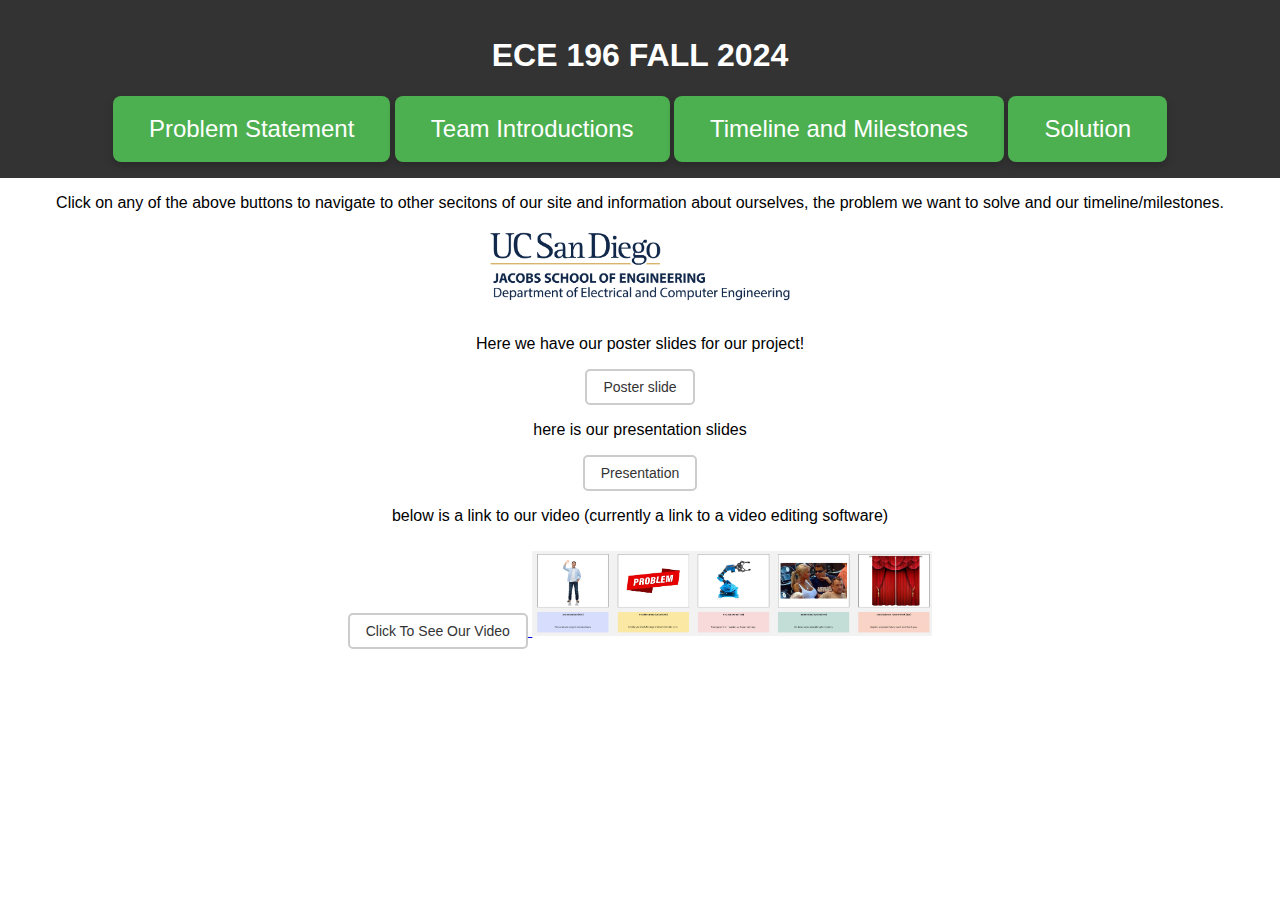
==== index.html @ dc6d7dc0 "Update index.html" ====
<!-- index.html -->
<!DOCTYPE html>
<html lang="en">
<head>
    <meta charset="UTF-8">
    <meta name="viewport" content="width=device-width, initial-scale=1.0">
    <title>Main Page</title>
    <link rel="stylesheet" href="/style.css">
</head>
<body>
    <header>
        <h1>ECE 196 FALL 2024</h1>
        <nav>
            <button onclick="window.location.href='Prob_state.html'"class="tab-button">Problem Statement</button>
            <button onclick="window.location.href='team_intro.html'"class="tab-button">Team Introductions</button>
            <button onclick="window.location.href='time_mile.html'"class="tab-button">Timeline and Milestones</button>
	    <button onclick="window.location.href='Solution.html'"class="tab-button">Solution</button>
        </nav>
    </header>
    <main>
	    <div style="text-align: center;">
        <p> Click on any of the above buttons to navigate to other secitons of our site and information about ourselves,
            the problem we want to solve and our timeline/milestones.
        <p>
		
		<!-- Image placeholders -->
        <div class="image-container">
		<br>
		<img src="Images/UCSDLogo-JSOE.jpg" width="300" alt="Jacobs School of Engineering ECE" class="landing-image">
		<br>
            </div>
		<br>

		
        <p>Here we have our poster slides for our project!</p>
        <a href="https://docs.google.com/presentation/d/1uLqHj6CnNL7vYYK4w7sc5yEFfD9-8J_napIeszZ2U1k/edit?usp=sharing" target="_blank">
        <button class="glowing-button">Poster slide</button>
    </a>
		    <br>
	<p> here is our presentation slides</p>
        <a href="https://docs.google.com/presentation/d/1ReiP0IZz2-Gu8rju0WL0_lxrrLKEd3Q5HhPu3-lJkPw/edit?usp=sharing" target="_blank">
        <button class="glowing-button">Presentation</button>
    </a>
		    
        <p>below is a link to our video (currently a link to a video editing software)</p>

        <a href="https://www.blackmagicdesign.com/products/davinciresolve" target="_blank">
        <button class="glowing-button">Click To See Our Video</button>
	</a>
	<img src="Images/Storyboard.jpg" width="400" alt="Video Storyboard" style="margin-top: 10px;">
      
    </main>
	<script src="scripts.js"></script>
</body>
</html>
---- style.css ----
/* General Styles */
body {
    font-family: Arial, sans-serif;
    margin: 0;
    padding: 0;
}
.image-container {
    display: flex;
    justify-content: center;
    gap: 20px;
    margin-top: 20px; /* Optional: add space above images /
}

.landing-image {
    max-width: 150px; / Adjust size as needed /
    height: auto;
    border-radius: 8px; / Optional: rounded corners /
    box-shadow: 0 4px 8px rgba(0, 0, 0, 0.2); / Optional: subtle shadow */
}
/* Center the team member sections and images */
.team-member {
    text-align: center;
    margin: 20px;
}
.pdf-viewer {
    width: 100%;
    height: 500px; 
    overflow: auto; 
    border: 1px solid #ccc;
}
.glowing-button {
    display: inline-block;
    padding: 8px 16px; /* Small padding for a compact button */
    font-size: 14px; /* Small text */
    background-color: transparent; /* Button has same background color as the page */
    color: #333; /* Default text color */
    border: 2px solid #ccc; /* Subtle border color by default */
    border-radius: 5px;
    cursor: pointer;
    transition: all 0.5s ease; /* Smooth transition for hover effect */
}



/* Button item (each button with text above and below) */
.button-item {
    text-align: center; /* Center the text and button inside each item */
    margin-bottom: 20px;
    transition: all 0.5s ease; /* Smooth transition for hover effect */
    
}

/* Text above the button */
.button-text-top {
    font-size: 1.2em;
    margin-bottom: 0.5em;
}

/* Text below the button */
.button-text-bottom {
    font-size: 1em;
    margin-top: 0.5em;
}


.glowing-button:hover {
    border-color: #4CAF50; /* Green border on hover */
    box-shadow: 0 0 10px rgba(76, 175, 80, 0.8); /* Glowing effect */
    color: #4CAF50; /* Change text color to match the glow */
}
.clickable-image {
    cursor: pointer;
    border-radius: 8px;
    transition: transform 0.3s;
}

.clickable-image:hover {
    transform: scale(1.1); /* Enlarge on hover */
}

/* Modal styles */
.modal {
    display: none; /* Hidden by default */
    position: fixed;
    z-index: 1;
    left: 0;
    top: 0;
    width: 100%;
    height: 100%;
    overflow: auto;
    background-color: rgba(0, 0, 0, 0.7); /* Black background with opacity */
}

/* Modal content box */
.modal-content {
    background-color: #fff;
    margin: 10% auto;
    padding: 20px;
    border: 1px solid #888;
    width: 80%;
    max-width: 600px;
    border-radius: 8px;
    text-align: center;
}

/* Close button for modal */
.close {
    color: #aaa;
    float: right;
    font-size: 24px;
    font-weight: bold;
    cursor: pointer;
}

.close:hover,
.close:focus {
    color: black;
    text-decoration: none;
}
header {
    background: #333;
    color: white;
    text-align: center;
    padding: 1em;
}

/* About Section */
.about-section .profile-card {
    text-align: center;
    padding: 2em;
}

.profile-card img {
    border-radius: 50%;
    width: 150px;
}

/* Projects Section */
.projects-section .project-grid {
    display: grid;
    grid-template-columns: repeat(auto-fit, minmax(200px, 1fr));
    gap: 1em;
    padding: 2em;
}

/* Contact Section */
.contact-section form {
    display: flex;
    flex-direction: column;
    max-width: 400px;
    margin: 0 auto;
    padding: 2em;
}

/* Gallery Section */
.gallery-section .gallery-grid {
    display: grid;

    grid-template-columns: repeat(auto-fit, minmax(150px, 1fr));
    gap: 1em;
    padding: 2em;
}



/* Styling for the buttons */
.tab-button {
    background-color: #4CAF50; /* Green background */
    color: white; /* White text */
    font-size: 1.5em; /* Bigger font size */
    padding: 0.8em 1.5em; /* Larger padding for bigger buttons */
    border: none; /* Remove border */
    border-radius: 8px; /* Rounded corners */
    box-shadow: 0 4px 8px rgba(0, 0, 0, 0.2); /* Shadow effect */
    cursor: pointer;
    transition: all 0.3s ease; /* Smooth transition for hover effects */
}

/* Center the text on the button */
.tab-button:focus,
.tab-button:hover {
    background-color: #45a049; /* Darker green on hover */
    transform: translateY(-2px); /* Lift effect */
    box-shadow: 0 6px 12px rgba(0, 0, 0, 0.2); /* Deepened shadow */
}

/* Selected or Active Tab Effect */
.tab-button.active {
    background-color: #333; /* Different color for active state */
    color: white;
}
/* Centered section styling */
.center-section {
    display: flex;
    justify-content: center;
    align-items: center;
    height: 80vh; /* Occupy 80% of viewport height to center vertically */
    text-align: center;
}

/* Container for buttons */
.button-container {
    display: flex;
    flex-direction: column;
    gap: 1em; /* Space between buttons */
}

/* Back Button Styling */
.back-button {
    position: absolute;
    top: 20px;
    left: 20px;
    padding: 10px 20px;
    font-size: 1.2em;
    color: white;
    background-color: #e74c3c; /* Red color */
    border: none;
    border-radius: 8px;
    box-shadow: 0 4px 8px rgba(0, 0, 0, 0.2); /* Shadow effect */
    cursor: pointer;
    text-decoration: none;
    transition: all 0.3s ease;
}

.back-button:hover {
    background-color: #c0392b; /* Darker red on hover */
    transform: translateY(-2px); /* Lift effect */
    box-shadow: 0 6px 12px rgba(0, 0, 0, 0.2); /* Deepened shadow */
}
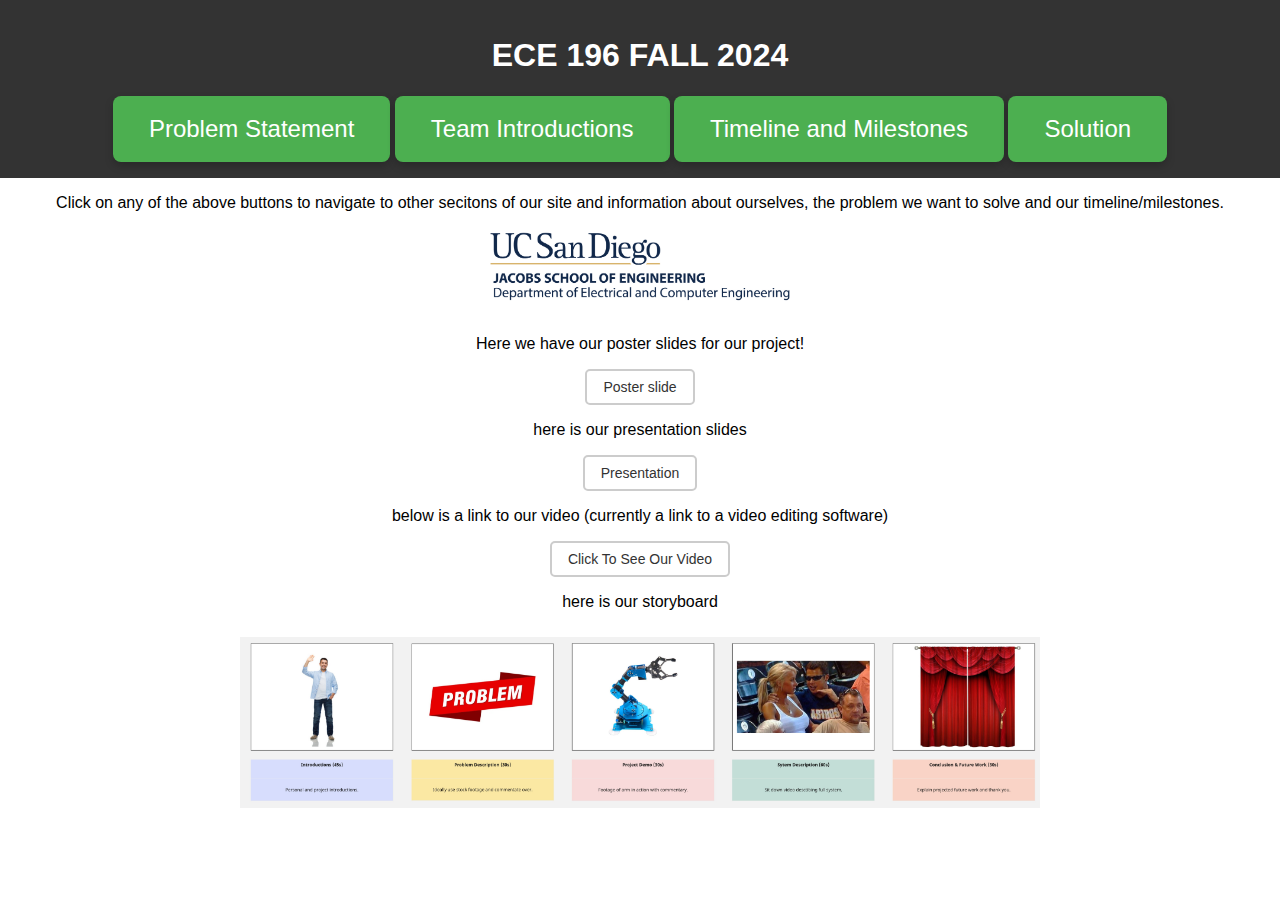
==== commit 5b23fb2c: "Update index.html" ====
--- a/index.html
+++ b/index.html
@@ -43,11 +43,13 @@
     </a>
 		    
         <p>below is a link to our video (currently a link to a video editing software)</p>
-
+	
         <a href="https://www.blackmagicdesign.com/products/davinciresolve" target="_blank">
         <button class="glowing-button">Click To See Our Video</button>
 	</a>
-	<img src="Images/Storyboard.jpg" width="400" alt="Video Storyboard" style="margin-top: 10px;">
+		       <br>
+	<p> here is our storyboard</p>
+	<img src="Images/Storyboard.jpg" width="800" alt="Video Storyboard" style="margin-top: 10px;">
       
     </main>
 	<script src="scripts.js"></script>
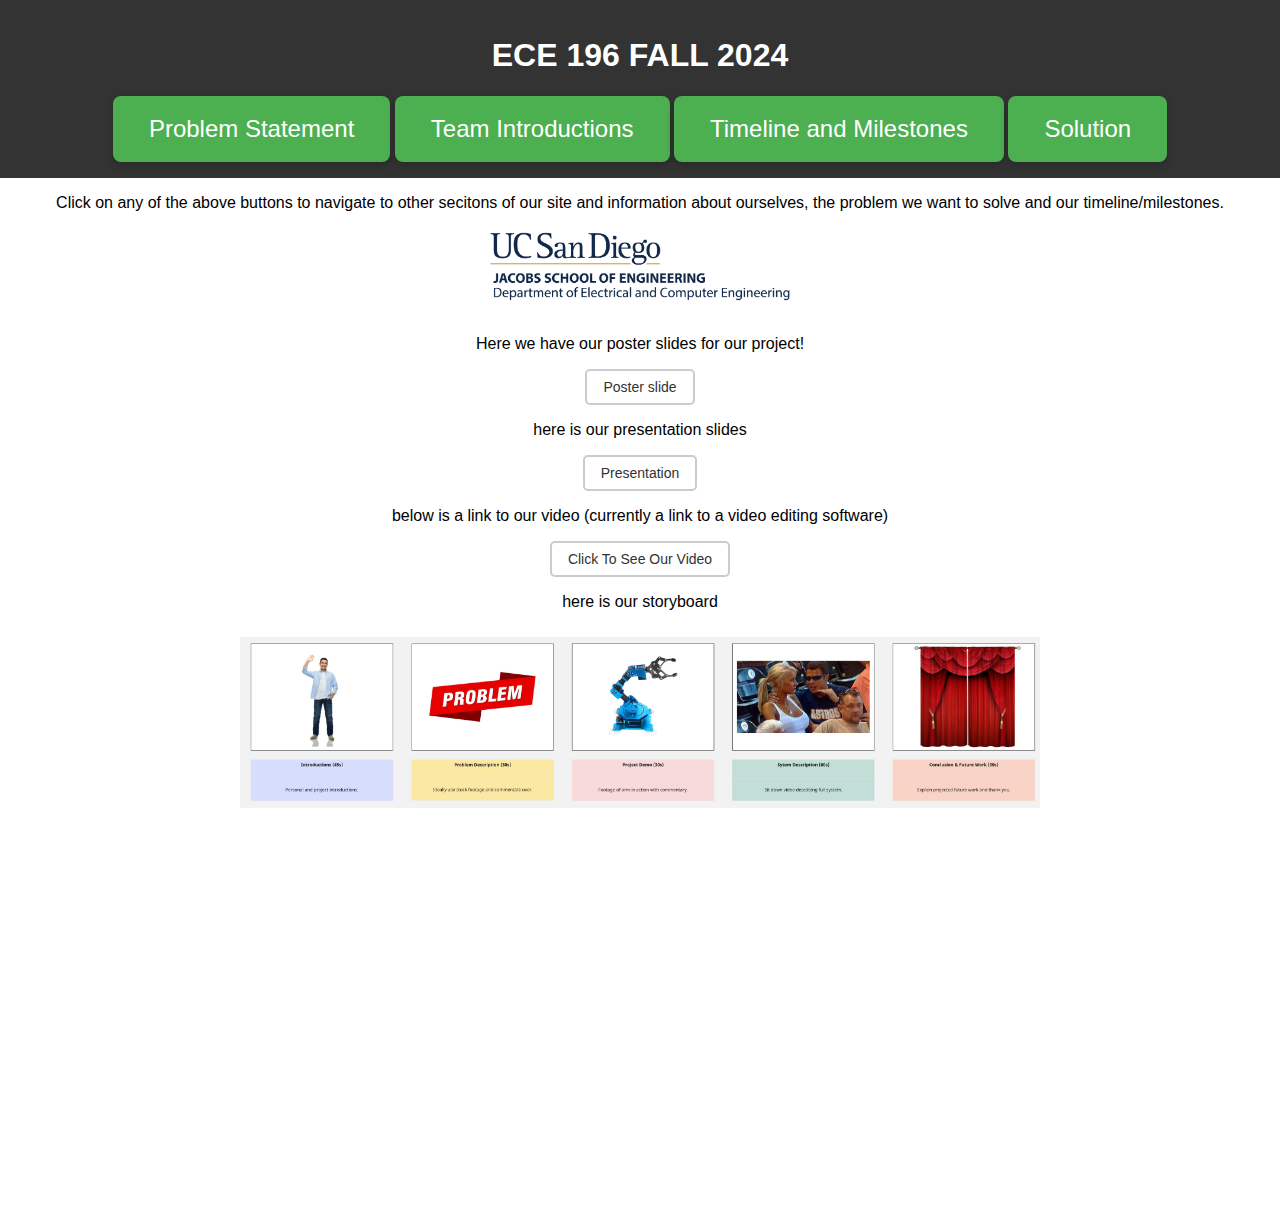
==== commit e060a1dc: "Update index.html" ====
--- a/index.html
+++ b/index.html
@@ -6,6 +6,27 @@
     <meta name="viewport" content="width=device-width, initial-scale=1.0">
     <title>Main Page</title>
     <link rel="stylesheet" href="/style.css">
+	<style>
+        /* Styles to add space at the bottom of the page */
+        body, html {
+            min-height: 100vh;
+            padding-bottom: 200px; /* Adds extra space at the bottom */
+            box-sizing: border-box;
+        }
+
+        /* Container styling */
+        .container {
+            max-width: 800px; /* Adjust width as desired */
+            margin: 0 auto;
+            padding: 20px;
+            text-align: center;
+        }
+
+        /* Optional: Add margin to the last paragraph for more spacing */
+        .main-content p:last-child {
+            margin-bottom: 50px; /* Adds space below the last paragraph */
+        }
+    </style>
 </head>
 <body>
     <header>
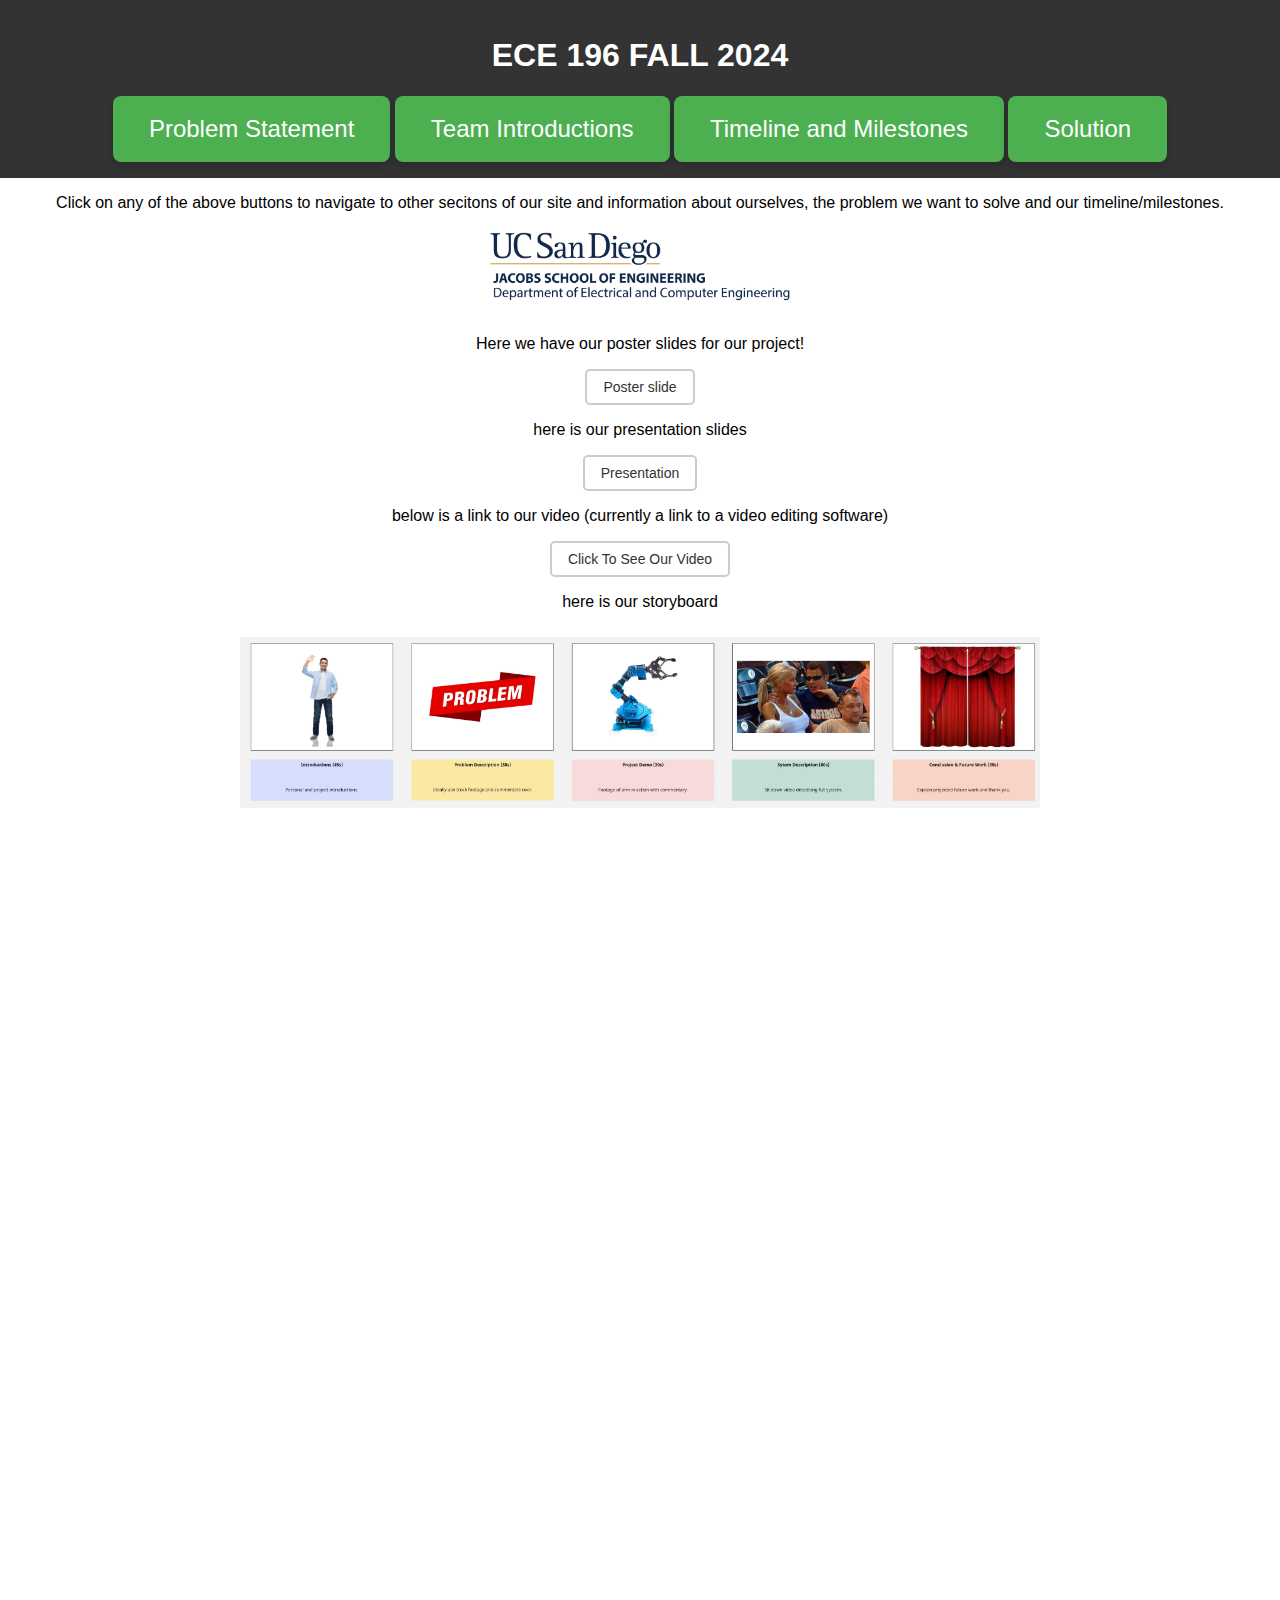
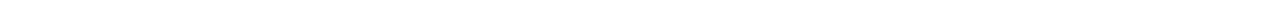
==== commit 73b479e8: "Update index.html" ====
--- a/index.html
+++ b/index.html
@@ -10,7 +10,7 @@
         /* Styles to add space at the bottom of the page */
         body, html {
             min-height: 100vh;
-            padding-bottom: 200px; /* Adds extra space at the bottom */
+            padding-bottom: 400px; /* Adds extra space at the bottom */
             box-sizing: border-box;
         }
 
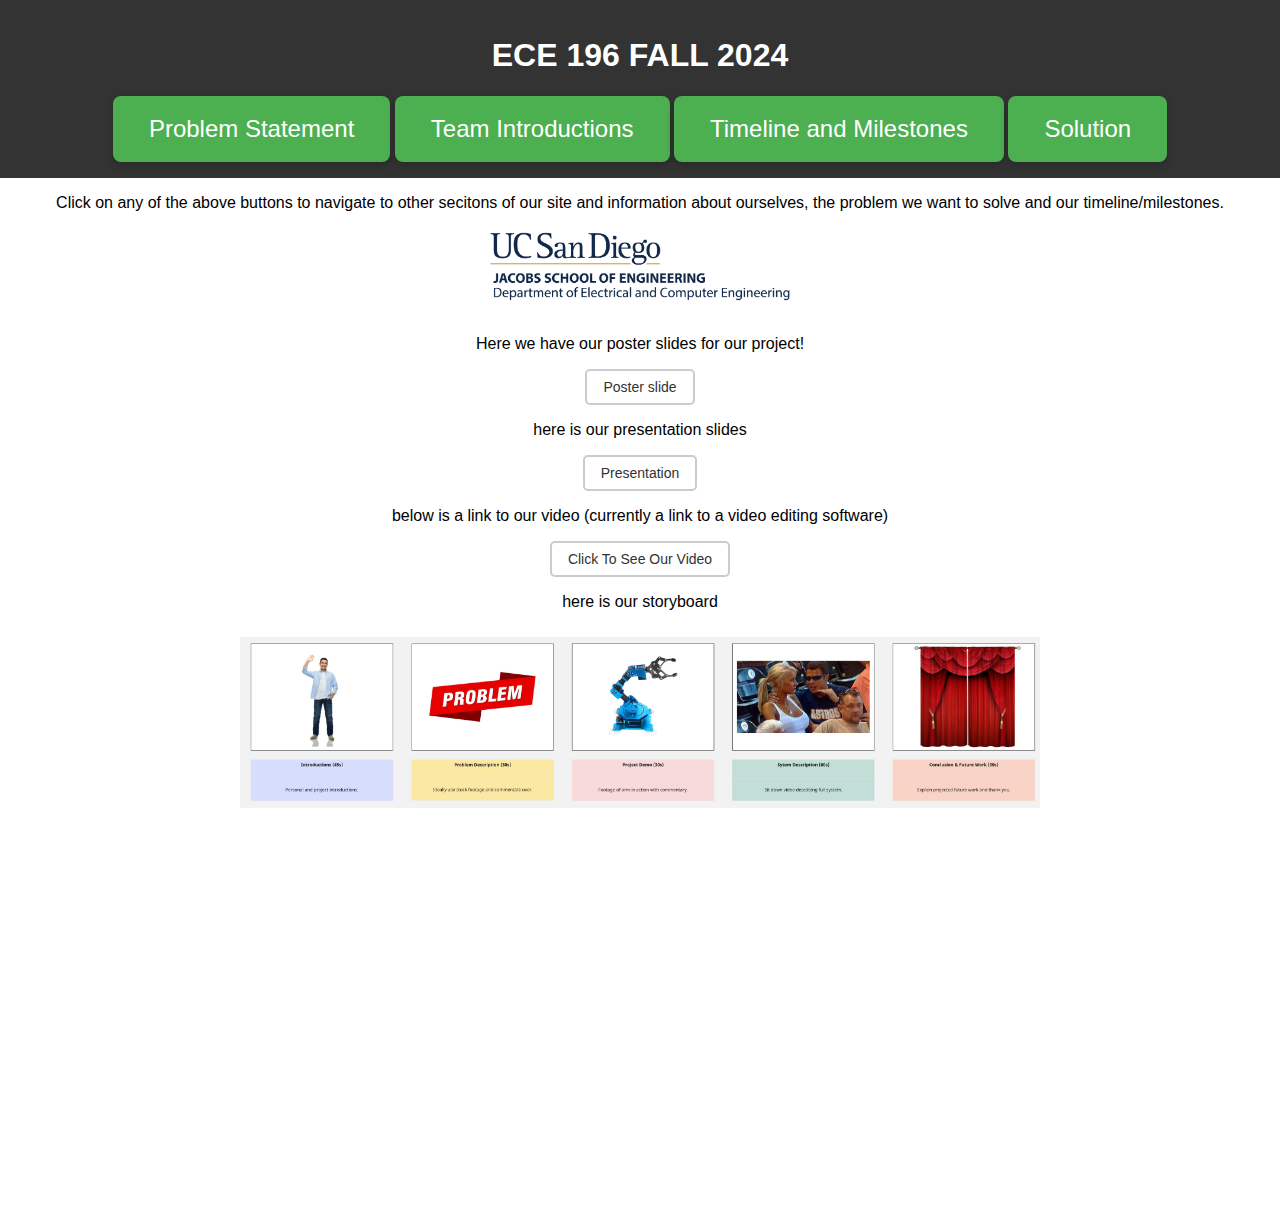
==== commit a501099c: "Update index.html" ====
--- a/index.html
+++ b/index.html
@@ -10,7 +10,7 @@
         /* Styles to add space at the bottom of the page */
         body, html {
             min-height: 100vh;
-            padding-bottom: 400px; /* Adds extra space at the bottom */
+            padding-bottom: 200px; /* Adds extra space at the bottom */
             box-sizing: border-box;
         }
 
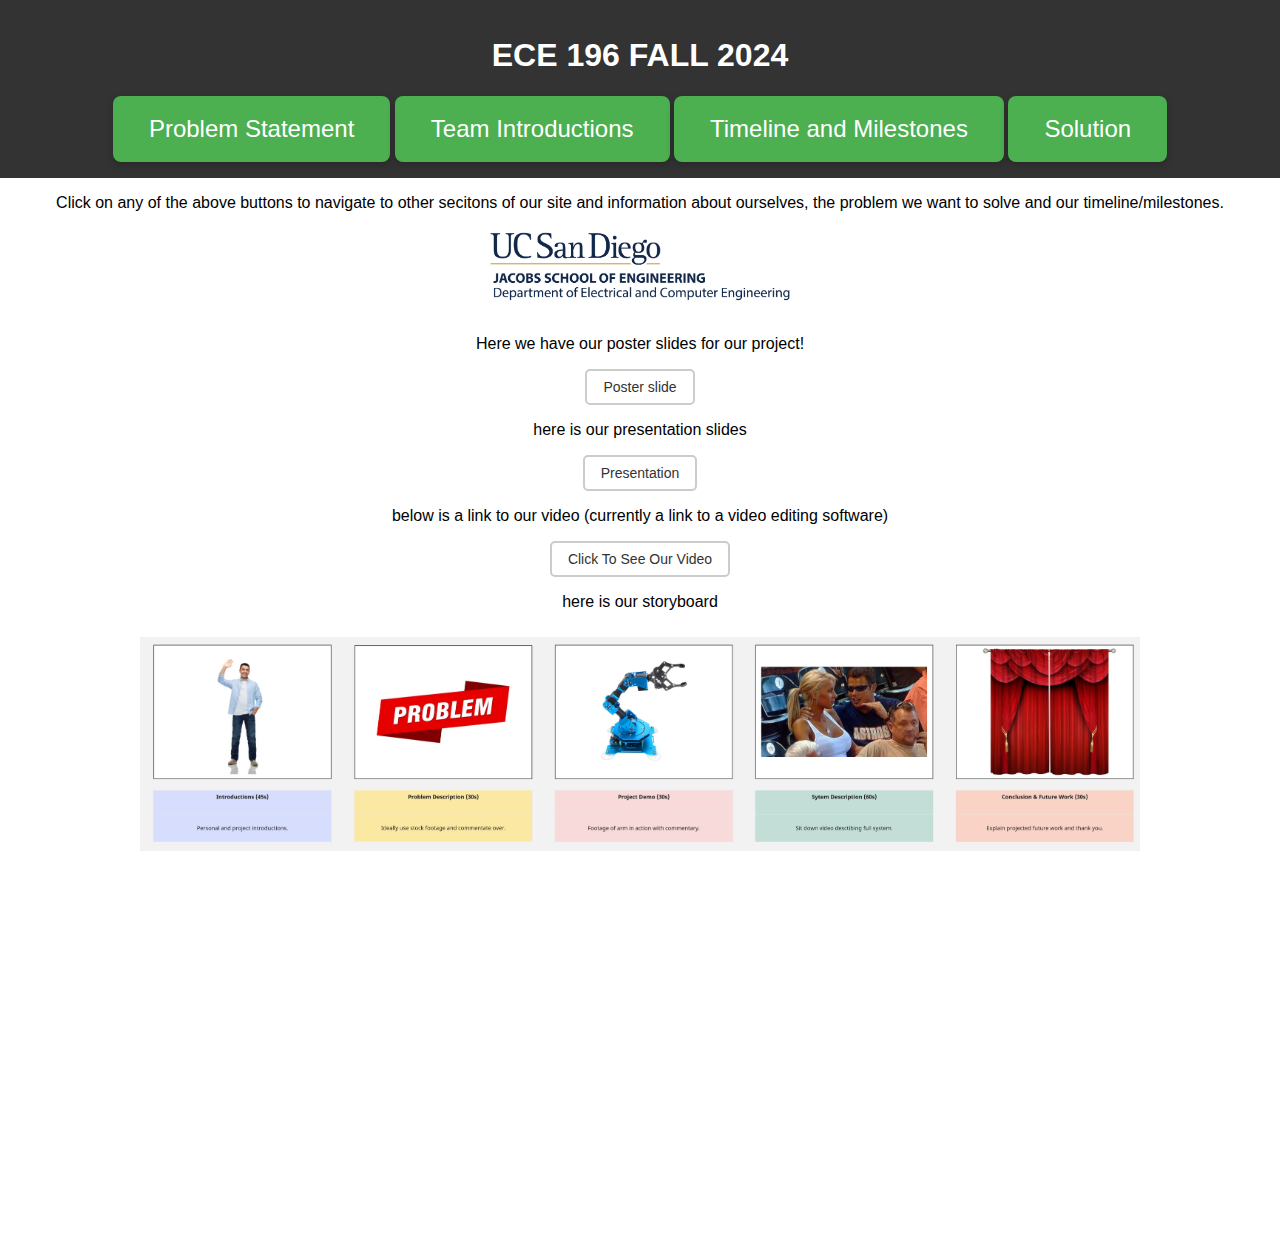
==== commit 5f76ae36: "Update index.html" ====
--- a/index.html
+++ b/index.html
@@ -70,7 +70,7 @@
 	</a>
 		       <br>
 	<p> here is our storyboard</p>
-	<img src="Images/Storyboard.jpg" width="800" alt="Video Storyboard" style="margin-top: 10px;">
+	<img src="Images/Storyboard.jpg" width="1000" alt="Video Storyboard" style="margin-top: 10px;">
       
     </main>
 	<script src="scripts.js"></script>
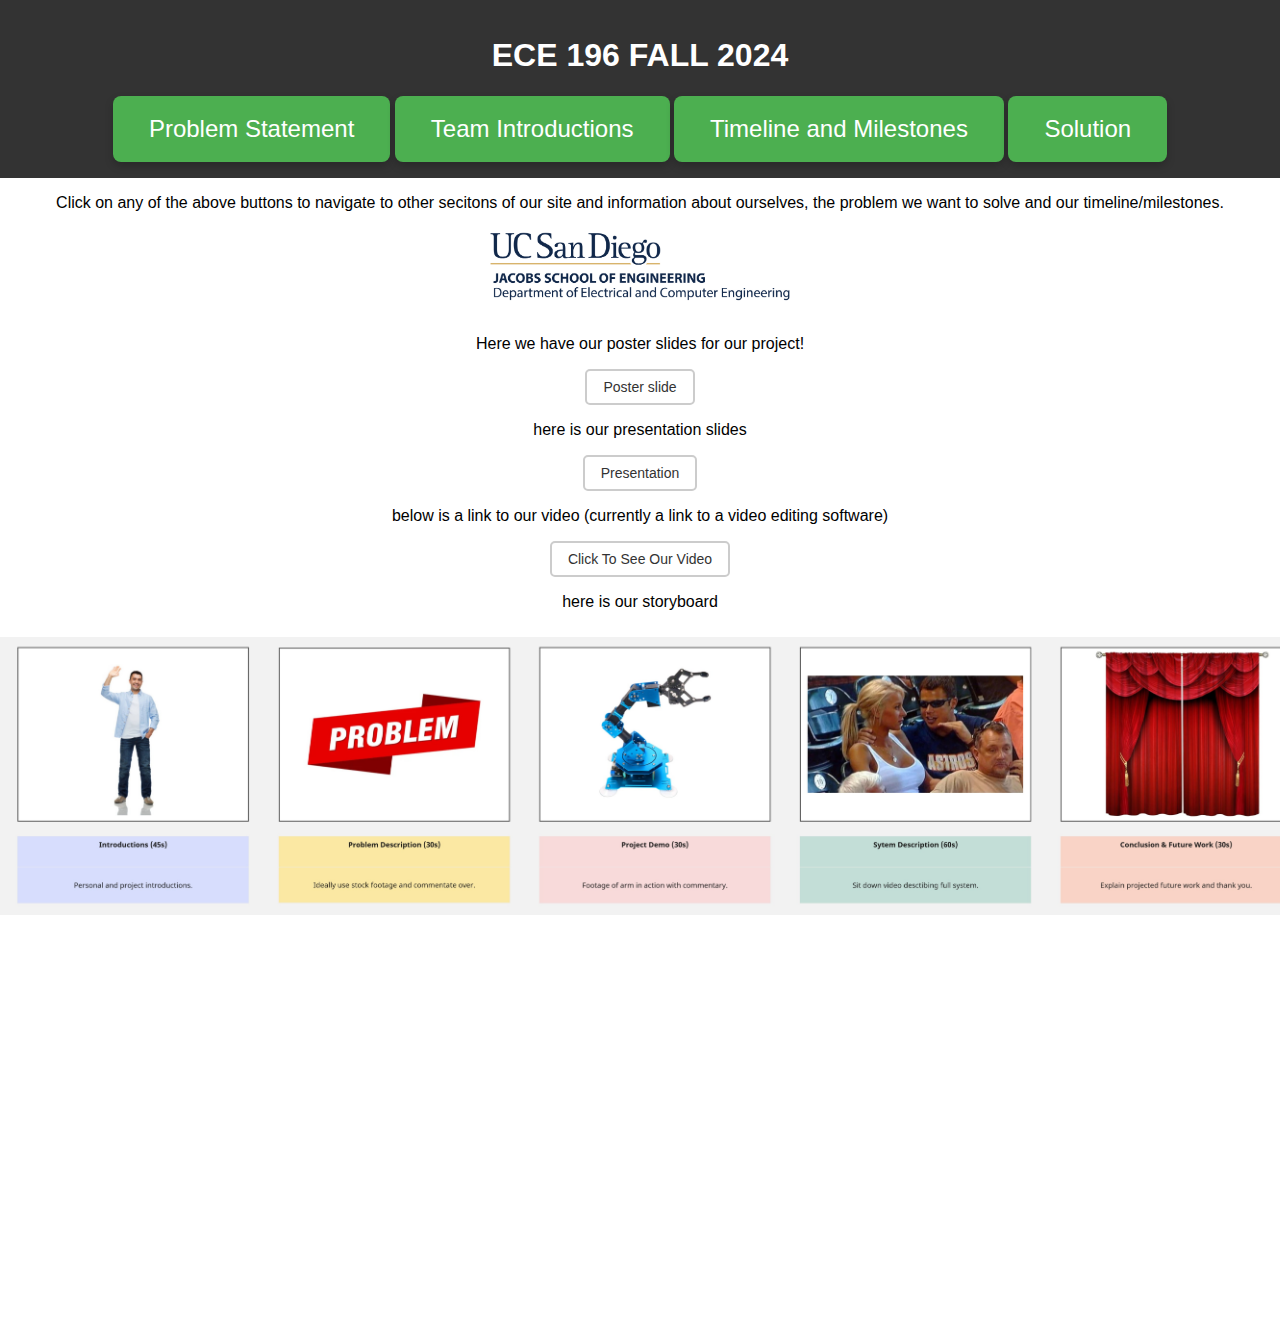
==== commit ba3f18f4: "Update index.html" ====
--- a/index.html
+++ b/index.html
@@ -70,7 +70,7 @@
 	</a>
 		       <br>
 	<p> here is our storyboard</p>
-	<img src="Images/Storyboard.jpg" width="1000" alt="Video Storyboard" style="margin-top: 10px;">
+	<img src="Images/Storyboard.jpg" width="1300" alt="Video Storyboard" style="margin-top: 10px;">
       
     </main>
 	<script src="scripts.js"></script>
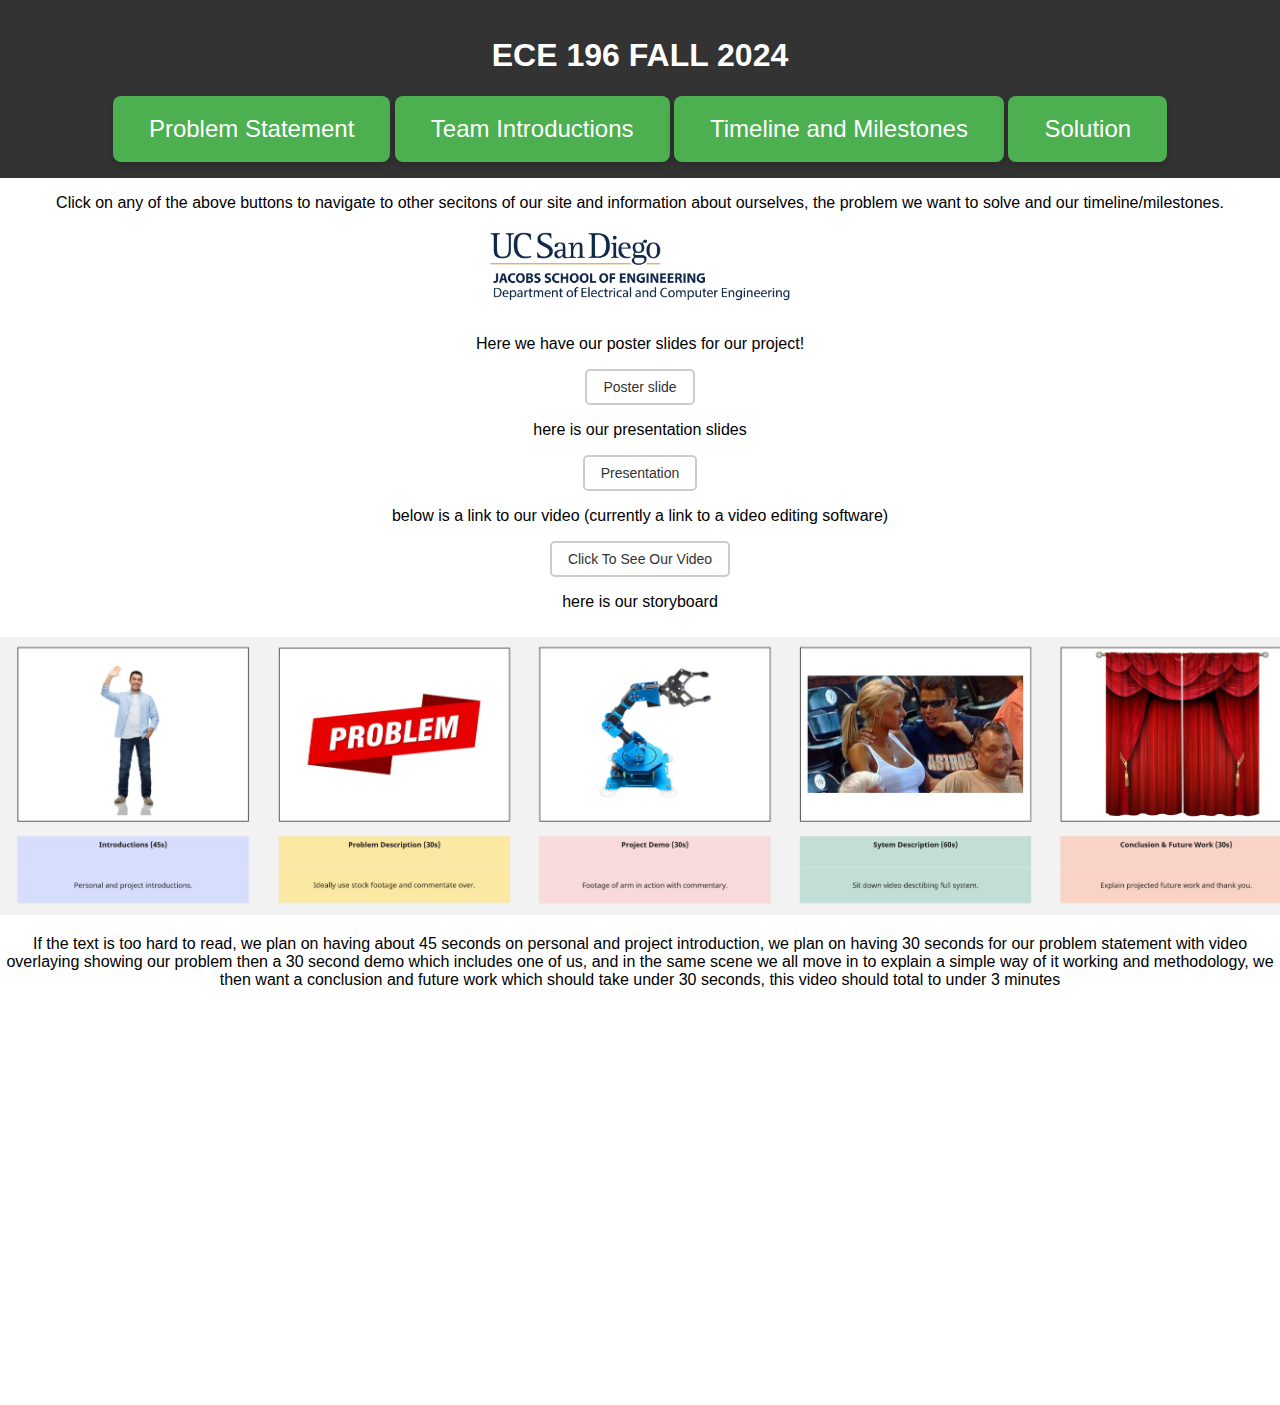
==== commit 5b3a9a40: "Update index.html" ====
--- a/index.html
+++ b/index.html
@@ -71,6 +71,8 @@
 		       <br>
 	<p> here is our storyboard</p>
 	<img src="Images/Storyboard.jpg" width="1300" alt="Video Storyboard" style="margin-top: 10px;">
+		    <p>If the text is too hard to read, we plan on having about 45 seconds on personal and project introduction, we plan on having 30 seconds for our problem statement with video overlaying showing our problem
+		    then a 30 second demo which includes one of us, and in the same scene we all move in to explain a simple way of it working and methodology, we then want a conclusion and future work which should take under 30 seconds, this video should total to under 3 minutes</p>
       
     </main>
 	<script src="scripts.js"></script>
